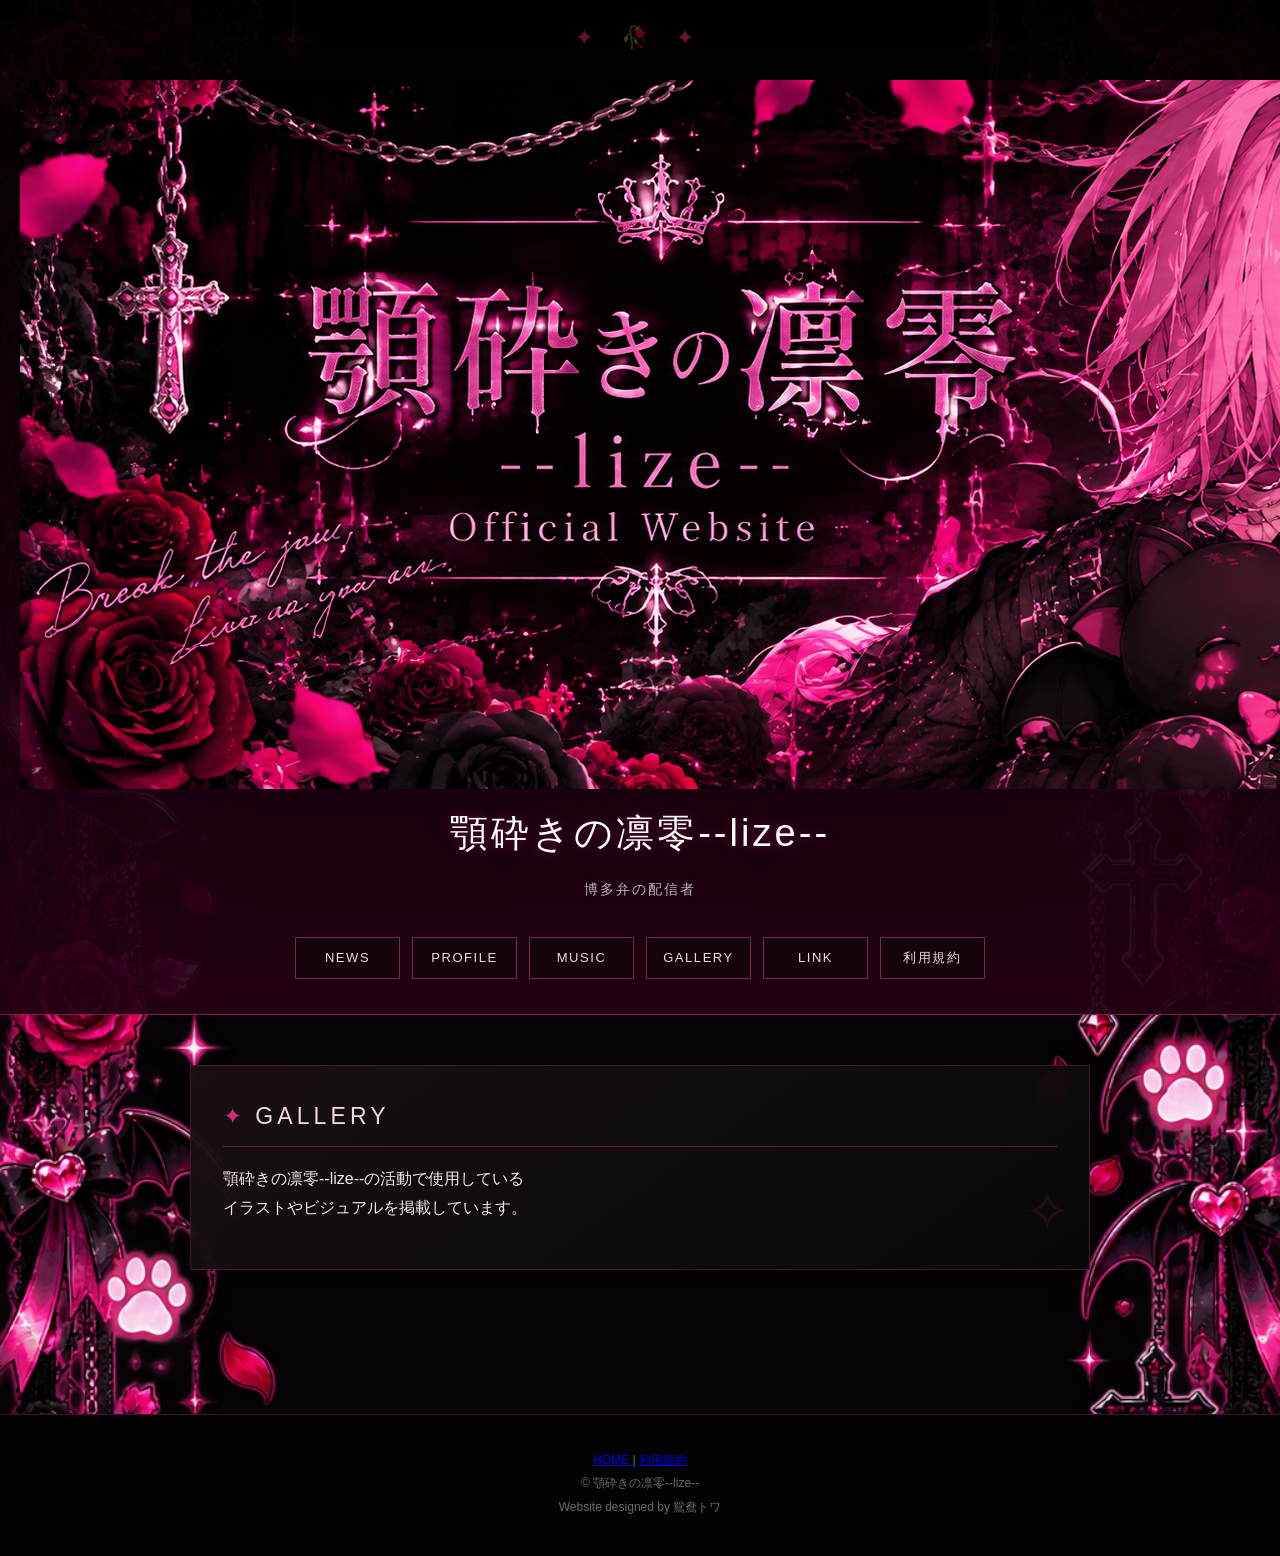
==== gallery.html @ 51947e4f "Create gallery.html" ====
<!DOCTYPE html>
<html lang="ja">

<head>
  <meta charset="UTF-8">

  <meta
    name="viewport"
    content="width=device-width, initial-scale=1.0"
  >

  <title>GALLERY | 顎砕きの凛零--lize-- Official Website</title>

  <link
    rel="stylesheet"
    href="./style.css"
  >
</head>


<body>

  <header>

    <img
      src="./images/header-banner.png"
      alt="顎砕きの凛零--lize--"
      class="header-banner"
    >

    <h1>
      顎砕きの凛零--lize--
    </h1>

    <p class="header-copy">
      博多弁の配信者
    </p>


    <nav>
      <a href="./index.html#news">NEWS</a>
      <a href="./index.html#profile">PROFILE</a>
      <a href="./index.html#music">MUSIC</a>
      <a href="./gallery.html">GALLERY</a>
      <a href="./index.html#link">LINK</a>
      <a href="./terms.html">利用規約</a>
    </nav>

  </header>


  <main>

    <section class="gallery-page">

      <h2>GALLERY</h2>

      <p class="gallery-text">
        顎砕きの凛零--lize--の活動で使用している<br>
        イラストやビジュアルを掲載しています。
      </p>


      <!-- =========================
           GALLERY一覧
      ========================= -->

      <div
        class="gallery-page-grid"
        id="gallery-list"
      ></div>


      <!-- =========================
           ページ送り
      ========================= -->

      <div
        class="pagination"
        id="pagination"
      ></div>

    </section>

  </main>


  <footer>

    <div class="footer-nav">

      <a href="./index.html">
        HOME
      </a>

      <span>|</span>

      <a href="./terms.html">
        利用規約
      </a>

    </div>

    <p>
      © 顎砕きの凛零--lize--
    </p>

    <p>
      Website designed by 鴛鴦トワ
    </p>

  </footer>


  <script src="./gallery-data.js"></script>

  <script>

    const ITEMS_PER_PAGE = 6;

    const galleryList =
      document.getElementById("gallery-list");

    const pagination =
      document.getElementById("pagination");


    const params =
      new URLSearchParams(window.location.search);

    let currentPage =
      Number(params.get("page")) || 1;


    const totalPages =
      Math.max(
        1,
        Math.ceil(
          galleryItems.length / ITEMS_PER_PAGE
        )
      );


    if (currentPage < 1) {
      currentPage = 1;
    }

    if (currentPage > totalPages) {
      currentPage = totalPages;
    }


    /* =========================
       GALLERY表示
    ========================= */

    function renderGallery() {

      galleryList.innerHTML = "";


      const start =
        (currentPage - 1) * ITEMS_PER_PAGE;

      const end =
        start + ITEMS_PER_PAGE;

      const pageItems =
        galleryItems.slice(start, end);


      pageItems.forEach(
        (fileName, index) => {

          const imagePath =
            `./images/${fileName}`;


          const link =
            document.createElement("a");

          link.href =
            imagePath;

          link.target =
            "_blank";

          link.rel =
            "noopener noreferrer";


          const image =
            document.createElement("img");

          image.src =
            imagePath;

          image.alt =
            `顎砕きの凛零--lize-- Gallery ${
              galleryItems.length -
              (start + index)
            }`;

          image.loading =
            "lazy";


          link.appendChild(image);

          galleryList.appendChild(link);

        }
      );

    }


    /* =========================
       ページ送り
    ========================= */

    function createPageLink(
      text,
      page,
      className = ""
    ) {

      const link =
        document.createElement("a");

      link.textContent =
        text;

      link.href =
        `./gallery.html?page=${page}`;

      if (className) {
        link.className =
          className;
      }

      return link;

    }


    function renderPagination() {

      pagination.innerHTML = "";


      if (totalPages <= 1) {
        return;
      }


      if (currentPage > 1) {

        pagination.appendChild(
          createPageLink(
            "← 前へ",
            currentPage - 1,
            "pagination-prev"
          )
        );

      }


      for (
        let page = 1;
        page <= totalPages;
        page++
      ) {

        if (page === currentPage) {

          const current =
            document.createElement("span");

          current.textContent =
            page;

          current.className =
            "pagination-current";

          pagination.appendChild(current);

        } else {

          pagination.appendChild(
            createPageLink(
              page,
              page
            )
          );

        }

      }


      if (currentPage < totalPages) {

        pagination.appendChild(
          createPageLink(
            "次へ →",
            currentPage + 1,
            "pagination-next"
          )
        );

      }

    }


    renderGallery();
    renderPagination();

  </script>


</body>

</html>
---- style.css ----
* {
  box-sizing: border-box;
}

html {
  scroll-behavior: smooth;
}

body {
  margin: 0;
  padding: 0;

  background-color: #050305;
  background-image: url("./images/gothic-bg.png");
  background-repeat: repeat-y;
  background-position: center top;
  background-size: 100% auto;

  color: #f5eaf2;

  font-family:
    "Yu Gothic",
    "Hiragino Kaku Gothic ProN",
    Meiryo,
    sans-serif;

  line-height: 1.8;
}


/* =========================
   HEADER
========================= */

header {
  position: relative;

  padding: 80px 20px 35px;

  text-align: center;

  background:
    linear-gradient(
      180deg,
      rgba(0, 0, 0, 0.95),
      rgba(35, 0, 18, 0.92)
    );

  border-bottom: 1px solid #8b174e;

  overflow: hidden;
}

header::before {
  content: "✦  🥀  ✦";

  position: absolute;

  top: 18px;
  left: 50%;

  transform: translateX(-50%);

  color: rgba(229, 43, 126, 0.45);

  font-size: 22px;

  letter-spacing: 0.5em;
}

.header-sub {
  margin: 0 0 8px;

  color: #c66894;

  font-size: 12px;

  letter-spacing: 0.35em;
}

h1 {
  margin: 0;

  color: #ffffff;

  font-size: 38px;

  font-weight: normal;

  letter-spacing: 0.08em;

  text-shadow:
    0 0 12px rgba(230, 35, 125, 0.35);
}

.header-copy {
  margin-top: 10px;

  color: #bdb4b9;

  font-size: 14px;

  letter-spacing: 0.15em;
}


/* =========================
   MAIN VISUAL
========================= */

.main-visual {
  display: block;

  width: 100%;
  max-width: 1100px;
  height: auto;

  margin: 0 auto 28px;

  object-fit: contain;

  border-bottom: 1px solid #8b174e;

  box-shadow:
    0 10px 30px rgba(0, 0, 0, 0.45),
    0 0 20px rgba(213, 43, 118, 0.12);
}


/* =========================
   NAV
========================= */

nav {
  display: flex;

  justify-content: center;

  flex-wrap: wrap;

  gap: 12px;

  margin-top: 35px;
}

nav a {
  display: inline-block;

  min-width: 105px;

  padding: 8px 16px;

  color: #e9dbe2;

  border: 1px solid #7d264e;

  background: rgba(20, 5, 12, 0.8);

  text-decoration: none;

  letter-spacing: 0.12em;

  font-size: 13px;

  transition: 0.2s;
}

nav a:hover {
  color: #ffffff;

  background: #a71658;

  box-shadow:
    0 0 14px rgba(220, 35, 120, 0.35);

  transform: translateY(-2px);
}


/* =========================
   MAIN
========================= */

main {
  width: 90%;

  max-width: 900px;

  margin: 50px auto;

  padding-bottom: 60px;
}


/* =========================
   SECTION
========================= */

section {
  position: relative;

  margin-bottom: 34px;

  padding: 30px 32px;

  background:
    linear-gradient(
      145deg,
      rgba(24, 15, 21, 0.96),
      rgba(9, 9, 9, 0.96)
    );

  border:
    1px solid rgba(150, 31, 83, 0.45);

  box-shadow:
    0 8px 28px rgba(0, 0, 0, 0.38);

  overflow: hidden;
}

section::after {
  content: "✧";

  position: absolute;

  right: 18px;
  bottom: 6px;

  color: rgba(221, 39, 118, 0.12);

  font-size: 56px;

  pointer-events: none;
}

section h2 {
  position: relative;

  margin-top: 0;
  margin-bottom: 18px;

  padding-bottom: 9px;

  color: #f2d6e3;

  font-size: 23px;

  font-weight: normal;

  letter-spacing: 0.18em;

  border-bottom:
    1px solid rgba(188, 40, 104, 0.5);
}

section h2::before {
  content: "✦";

  margin-right: 9px;

  color: #d52b76;
}


/* =========================
   NEWS
========================= */

.news-item {
  display: grid;

  grid-template-columns: 120px 1fr;

  gap: 18px;

  padding: 10px 0;

  border-bottom:
    1px solid rgba(255, 255, 255, 0.07);
}

.news-item:last-child {
  border-bottom: none;
}

.news-date {
  margin: 0;

  color: #ce5d90;

  font-size: 13px;

  letter-spacing: 0.06em;
}

.news-item p {
  margin: 0;
}


/* =========================
   PROFILE
========================= */

.profile-main h3 {
  margin: 0 0 4px;

  color: #ffffff;

  font-size: 25px;

  font-weight: normal;
}

.profile-role {
  margin-top: 0;

  color: #cf5f92;

  letter-spacing: 0.12em;
}

.profile-info {
  margin-top: 24px;

  padding: 18px 20px;

  background:
    rgba(255, 255, 255, 0.03);

  border-left:
    3px solid #b51f63;
}

.profile-info p {
  margin: 6px 0;
}

.profile-info span {
  display: inline-block;

  width: 100px;

  color: #cf6a98;

  font-size: 13px;

  letter-spacing: 0.08em;
}


/* =========================
   MEMORY
========================= */

.memory-box {
  margin-top: 28px;

  padding-top: 20px;

  border-top:
    1px solid rgba(196, 38, 105, 0.35);
}

.memory-box h3 {
  margin-top: 0;

  color: #d46899;

  letter-spacing: 0.18em;

  font-weight: normal;
}

.memory-item {
  position: relative;

  margin-left: 9px;

  padding: 4px 0 16px 20px;

  border-left:
    1px solid #7f244d;
}

.memory-item::before {
  content: "";

  position: absolute;

  left: -5px;
  top: 11px;

  width: 9px;
  height: 9px;

  background: #d42874;

  border-radius: 50%;

  box-shadow:
    0 0 8px rgba(212, 40, 116, 0.55);
}

.memory-item span {
  color: #d66f9e;

  font-size: 13px;
}

.memory-item p {
  margin: 2px 0 0;
}


/* =========================
   MUSIC
========================= */

.song-card {
  display: grid;

  grid-template-columns: 170px minmax(0, 1fr);

  gap: 24px;

  align-items: center;

  padding: 22px;

  background:
    linear-gradient(
      135deg,
      rgba(91, 13, 49, 0.55),
      rgba(18, 11, 15, 0.9)
    );

  border:
    1px solid rgba(189, 43, 105, 0.45);

  box-shadow:
    inset 0 0 18px rgba(220, 30, 110, 0.05);
}

.song-cover {
  display: block;

  width: 170px;
  height: 170px;

  object-fit: cover;

  border:
    1px solid #9f245b;

  box-shadow:
    0 0 18px rgba(214, 40, 116, 0.28);
}

.song-info {
  width: 100%;
  min-width: 0;
}

.song-label {
  margin: 0 0 3px;

  color: #cf5f92;

  font-size: 11px;

  letter-spacing: 0.2em;
}

.song-card h3 {
  margin: 0 0 5px;

  color: #ffffff;

  font-size: 22px;

  font-weight: normal;
}

.song-credit {
  margin: 0 0 16px;

  color: #aaa0a5;

  font-size: 13px;
}

.song-card audio {
  display: block;

  width: 100%;
  max-width: 100%;
}


/* =========================
   LINK
========================= */

.link-list {
  display: flex;

  flex-wrap: wrap;

  gap: 12px;

  margin-top: 20px;
}

.link-list a {
  display: inline-block;

  min-width: 120px;

  padding: 10px 18px;

  text-align: center;

  color: #f2dce6;

  background:
    rgba(112, 20, 62, 0.5);

  border:
    1px solid #a12a60;

  text-decoration: none;

  letter-spacing: 0.1em;

  transition: 0.2s;
}

.link-list a:hover {
  color: #ffffff;

  background: #b51f63;

  box-shadow:
    0 0 14px rgba(223, 36, 119, 0.3);
}


/* =========================
   FOOTER
========================= */

footer {
  padding: 35px 20px;

  text-align: center;

  color: #70676c;

  background: #030303;

  border-top:
    1px solid #431126;

  font-size: 12px;
}

footer p {
  margin: 2px;
}

.footer-sub {
  letter-spacing: 0.15em;
}


/* =========================
   MOBILE
========================= */

@media screen and (max-width: 600px) {

  header {
    padding: 65px 18px 28px;
  }

  h1 {
    font-size: 27px;
  }

  .main-visual {
    width: 72%;
    max-width: 72%;
    height: auto;

    display: block;

    margin: 0 auto 18px;

    object-fit: contain;
  }

  nav {
    margin-top: 22px;
  }

  main {
    width: 92%;

    margin-top: 30px;
  }

  section {
    padding: 24px 20px;
  }

  section h2 {
    font-size: 20px;
  }

  .news-item {
    grid-template-columns: 1fr;

    gap: 1px;
  }

  .profile-info span {
    display: block;

    width: auto;

    margin-bottom: 2px;
  }


  /* MUSIC - SMARTPHONE */

  .song-card {
    display: block;

    width: 100%;

    padding: 20px;

    text-align: center;
  }

  .song-cover {
    display: block;

    width: min(200px, 100%);
    height: auto;
    aspect-ratio: 1 / 1;

    margin: 0 auto 18px;

    object-fit: cover;
  }

  .song-info {
    display: block;

    width: 100%;
    min-width: 0;

    text-align: center;
  }

  .song-card audio {
    display: block;

    width: 100%;
    max-width: 100%;

    margin: 16px auto 0;
  }


  /* LINK */

  .link-list {
    display: grid;

    grid-template-columns: 1fr 1fr;
  }

}

/* =========================
   NEWS + SCHEDULE
========================= */

.news-schedule-grid {
  display: grid;
  grid-template-columns: 1fr 1fr;

  gap: 28px;
}

.news-column,
.schedule-column {
  min-width: 0;
}

.schedule-column {
  padding-left: 28px;

  border-left:
    1px solid rgba(213, 43, 118, 0.35);
}

.schedule-column h3 {
  margin: 0 0 12px;

  color: #d95a91;

  font-size: 16px;

  font-weight: normal;

  letter-spacing: 0.15em;
}

.schedule-column p {
  padding: 12px 0;

  border-bottom:
    1px solid rgba(255, 255, 255, 0.07);
}

.schedule-column p:last-child {
  border-bottom: none;
}


/* スマホ */
@media screen and (max-width: 600px) {

  .news-schedule-grid {
    grid-template-columns: 1fr;

    gap: 22px;
  }

  .schedule-column {
    padding-left: 0;
    padding-top: 20px;

    border-left: none;

    border-top:
      1px solid rgba(213, 43, 118, 0.35);
  }

}

@media screen and (max-width: 600px) {

  .schedule-column {
    margin-top: 8px;
    padding: 18px;

    background:
      linear-gradient(
        135deg,
        rgba(91, 13, 49, 0.75),
        rgba(18, 11, 15, 0.92)
      );

    border:
      1px solid rgba(213, 43, 118, 0.55);

    border-radius: 12px;
  }

  .schedule-column h3 {
    margin: -18px -18px 16px;
    padding: 12px 16px;

    background:
      rgba(181, 31, 99, 0.42);

    border-bottom:
      1px solid rgba(229, 90, 145, 0.45);

    color: #ffffff;

    font-size: 17px;

    letter-spacing: 0.18em;

    text-align: center;
  }

  .schedule-column h3::before {
    content: "◆ ";
    color: #ff4fa0;
  }

}

footer {
  text-align: center;
}

.site-credit {
  margin-top: 6px;
  font-size: 11px;
  letter-spacing: 0.08em;
  opacity: 0.55;
}

/* =========================
   利用規約ページ
========================= */

.sub-page {
  max-width: 900px;
  margin: 60px auto;
  padding: 0 20px;
}

.sub-page h2 {
  text-align: center;
  margin-bottom: 30px;
}

.sub-page-box {
  padding: 32px;

  background:
    rgba(20, 12, 17, 0.90);

  border:
    1px solid rgba(213, 43, 118, 0.45);

  border-radius: 14px;

  box-shadow:
    0 10px 30px rgba(0, 0, 0, 0.35);

  line-height: 1.9;
}

.sub-page-box h3 {
  margin-top: 34px;
  margin-bottom: 12px;

  padding-bottom: 8px;

  color: #e55a91;

  border-bottom:
    1px solid rgba(213, 43, 118, 0.35);

  letter-spacing: 0.08em;
}

.sub-page-box p {
  margin: 0 0 20px;
}

@media screen and (max-width: 600px) {

  .sub-page {
    margin: 35px auto;

    padding: 0 14px;
  }

  .sub-page-box {
    padding: 22px 18px;

    font-size: 14px;
  }

}

/* =========================
   SITE CONTACT
========================= */

.site-contact-note {
  margin-top: 15px;
  text-align: center;
  font-size: 13px;
  line-height: 1.8;
}

.site-contact-note a {
  color: #e55a91;
  font-weight: bold;
}

/* =========================
   NEWS / SCHEDULE / MEMORY SCROLL
========================= */

#news-list,
#schedule-list,
#memory-list {
  overflow-y: auto;
  overflow-x: hidden;
  padding-right: 10px;
  scrollbar-gutter: stable;
  scroll-behavior: smooth;
}

#news-list::-webkit-scrollbar,
#schedule-list::-webkit-scrollbar,
#memory-list::-webkit-scrollbar {
  width: 6px;
}

#news-list::-webkit-scrollbar-thumb,
#schedule-list::-webkit-scrollbar-thumb,
#memory-list::-webkit-scrollbar-thumb {
  background: rgba(229, 90, 145, 0.55);
  border-radius: 10px;
}

#news-list::-webkit-scrollbar-track,
#schedule-list::-webkit-scrollbar-track,
#memory-list::-webkit-scrollbar-track {
  background: rgba(255, 255, 255, 0.04);
}

#news-list,
#schedule-list,
#memory-list {
  scrollbar-width: thin;
  scrollbar-color:
    rgba(229, 90, 145, 0.55)
    rgba(255, 255, 255, 0.04);
}
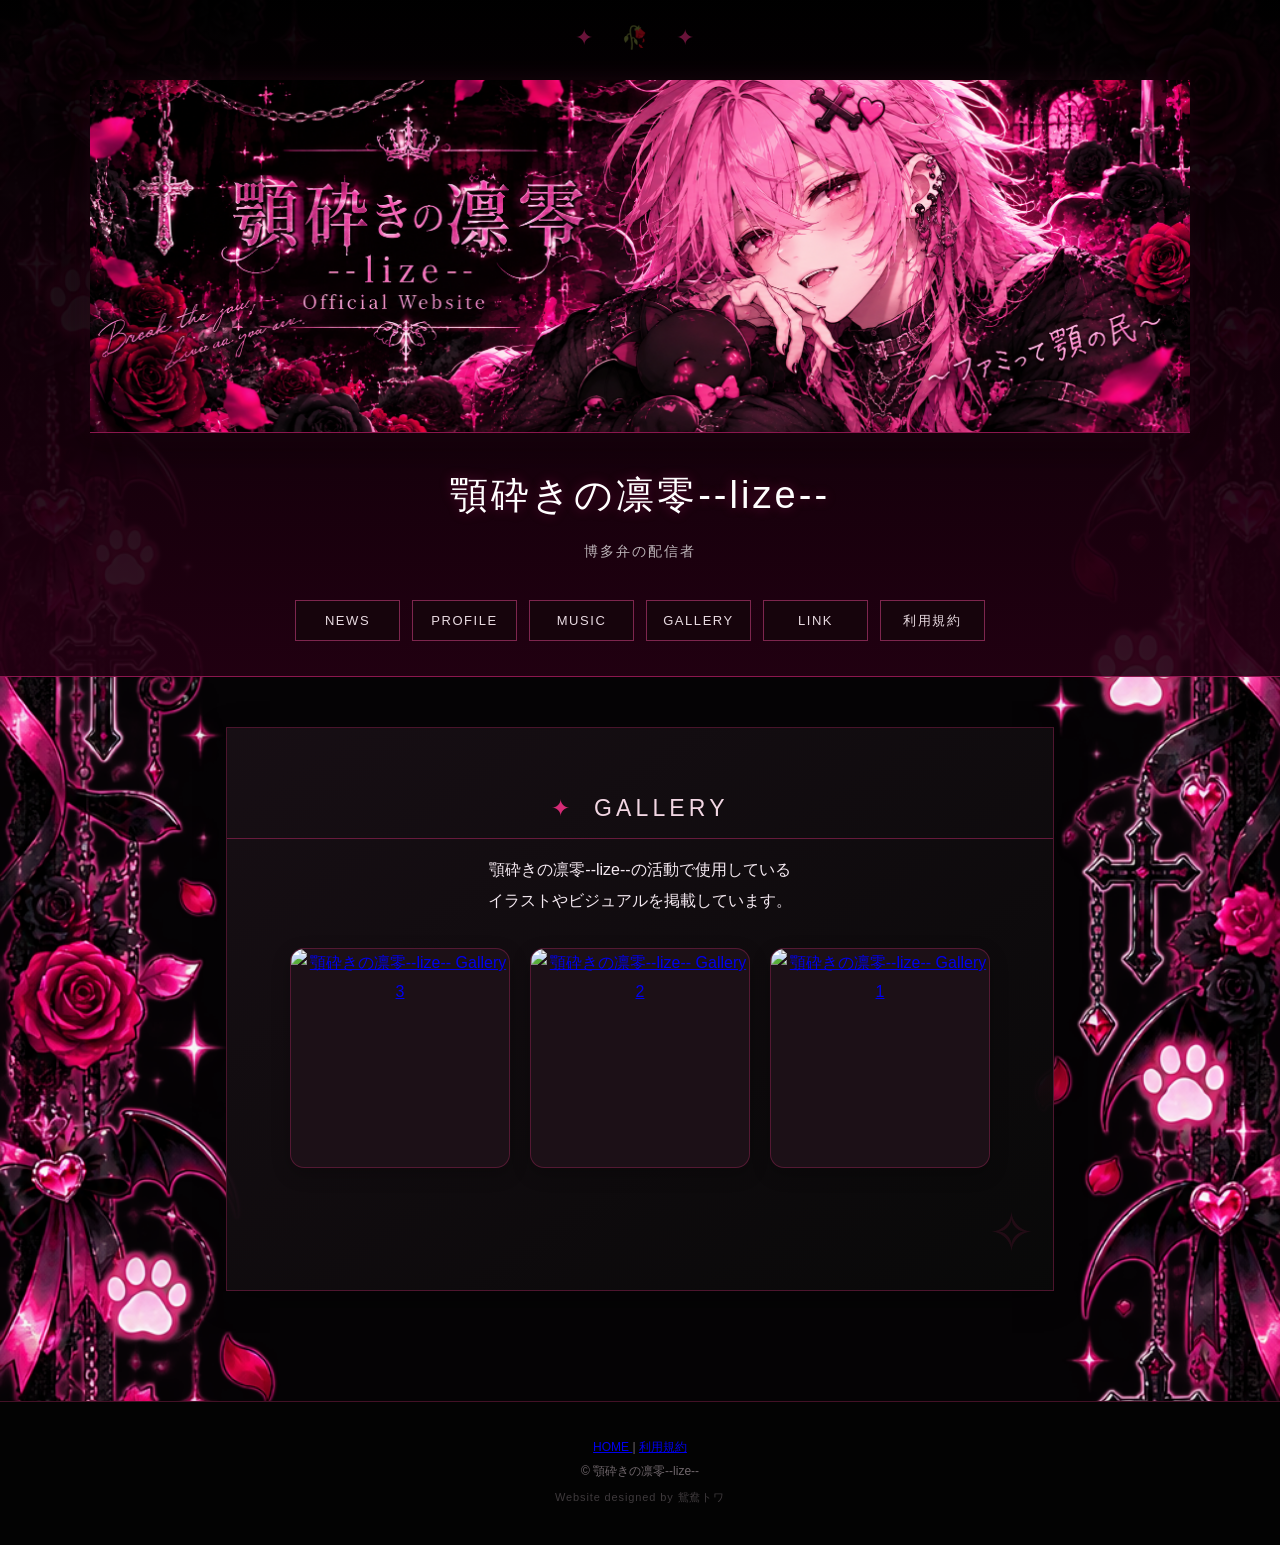
==== commit b5c14b9a: "Update gallery.html" ====
--- a/gallery.html
+++ b/gallery.html
@@ -2,6 +2,7 @@
 <html lang="ja">
 
 <head>
+
   <meta charset="UTF-8">
 
   <meta
@@ -9,23 +10,31 @@
     content="width=device-width, initial-scale=1.0"
   >
 
-  <title>GALLERY | 顎砕きの凛零--lize-- Official Website</title>
+  <title>
+    GALLERY | 顎砕きの凛零--lize-- Official Website
+  </title>
 
   <link
     rel="stylesheet"
     href="./style.css"
   >
+
 </head>
 
 
 <body>
+
+
+  <!-- =========================
+       HEADER
+  ========================= -->
 
   <header>
 
     <img
       src="./images/header-banner.png"
       alt="顎砕きの凛零--lize--"
-      class="header-banner"
+      class="main-visual"
     >
 
     <h1>
@@ -38,22 +47,52 @@
 
 
     <nav>
-      <a href="./index.html#news">NEWS</a>
-      <a href="./index.html#profile">PROFILE</a>
-      <a href="./index.html#music">MUSIC</a>
-      <a href="./gallery.html">GALLERY</a>
-      <a href="./index.html#link">LINK</a>
-      <a href="./terms.html">利用規約</a>
+
+      <a href="./index.html#news">
+        NEWS
+      </a>
+
+      <a href="./index.html#profile">
+        PROFILE
+      </a>
+
+      <a href="./index.html#music">
+        MUSIC
+      </a>
+
+      <a href="./gallery.html">
+        GALLERY
+      </a>
+
+      <a href="./index.html#link">
+        LINK
+      </a>
+
+      <a href="./terms.html">
+        利用規約
+      </a>
+
     </nav>
 
   </header>
 
 
+  <!-- =========================
+       MAIN
+  ========================= -->
+
   <main>
 
+
+    <!-- =========================
+         GALLERY
+    ========================= -->
+
     <section class="gallery-page">
 
-      <h2>GALLERY</h2>
+      <h2>
+        GALLERY
+      </h2>
 
       <p class="gallery-text">
         顎砕きの凛零--lize--の活動で使用している<br>
@@ -61,33 +100,32 @@
       </p>
 
 
-      <!-- =========================
-           GALLERY一覧
-      ========================= -->
-
       <div
         class="gallery-page-grid"
         id="gallery-list"
-      ></div>
-
-
-      <!-- =========================
-           ページ送り
-      ========================= -->
+      >
+      </div>
+
 
       <div
         class="pagination"
         id="pagination"
-      ></div>
+      >
+      </div>
 
     </section>
 
+
   </main>
 
 
+  <!-- =========================
+       FOOTER
+  ========================= -->
+
   <footer>
 
-    <div class="footer-nav">
+    <div class="footer-menu">
 
       <a href="./index.html">
         HOME
@@ -100,43 +138,65 @@
       </a>
 
     </div>
+
 
     <p>
       © 顎砕きの凛零--lize--
     </p>
 
-    <p>
+    <p class="site-credit">
       Website designed by 鴛鴦トワ
     </p>
 
   </footer>
 
 
+  <!-- =========================
+       GALLERY DATA
+  ========================= -->
+
   <script src="./gallery-data.js"></script>
 
+
+  <!-- =========================
+       GALLERY
+  ========================= -->
+
   <script>
 
     const ITEMS_PER_PAGE = 6;
 
+
     const galleryList =
-      document.getElementById("gallery-list");
+      document.getElementById(
+        "gallery-list"
+      );
+
 
     const pagination =
-      document.getElementById("pagination");
+      document.getElementById(
+        "pagination"
+      );
 
 
     const params =
-      new URLSearchParams(window.location.search);
+      new URLSearchParams(
+        window.location.search
+      );
+
 
     let currentPage =
-      Number(params.get("page")) || 1;
+      Number(
+        params.get("page")
+      ) || 1;
 
 
     const totalPages =
       Math.max(
         1,
         Math.ceil(
-          galleryItems.length / ITEMS_PER_PAGE
+          galleryItems.length /
+          ITEMS_PER_PAGE
         )
       );
 
@@ -145,13 +205,14 @@
       currentPage = 1;
     }
 
+
     if (currentPage > totalPages) {
       currentPage = totalPages;
     }
 
 
     /* =========================
-       GALLERY表示
+       画像一覧
     ========================= */
 
     function renderGallery() {
@@ -160,24 +221,35 @@
 
 
       const start =
-        (currentPage - 1) * ITEMS_PER_PAGE;
+        (currentPage - 1) *
+        ITEMS_PER_PAGE;
+
 
       const end =
-        start + ITEMS_PER_PAGE;
+        start +
+        ITEMS_PER_PAGE;
+
 
       const pageItems =
-        galleryItems.slice(start, end);
+        galleryItems.slice(
+          start,
+          end
+        );
 
 
       pageItems.forEach(
         (fileName, index) => {
 
+
           const imagePath =
             `./images/${fileName}`;
 
 
           const link =
-            document.createElement("a");
+            document.createElement(
+              "a"
+            );
+
 
           link.href =
             imagePath;
@@ -190,10 +262,14 @@
 
 
           const image =
-            document.createElement("img");
+            document.createElement(
+              "img"
+            );
+
 
           image.src =
             imagePath;
+
 
           image.alt =
             `顎砕きの凛零--lize-- Gallery ${
@@ -201,13 +277,19 @@
               (start + index)
             }`;
 
+
           image.loading =
             "lazy";
 
 
-          link.appendChild(image);
-
-          galleryList.appendChild(link);
+          link.appendChild(
+            image
+          );
+
+
+          galleryList.appendChild(
+            link
+          );
 
         }
       );
@@ -226,19 +308,27 @@
     ) {
 
       const link =
-        document.createElement("a");
+        document.createElement(
+          "a"
+        );
+
 
       link.textContent =
         text;
 
+
       link.href =
         `./gallery.html?page=${page}`;
 
+
       if (className) {
+
         link.className =
           className;
+
       }
 
+
       return link;
 
     }
@@ -246,7 +336,8 @@
 
     function renderPagination() {
 
-      pagination.innerHTML = "";
+      pagination.innerHTML =
+        "";
 
 
       if (totalPages <= 1) {
@@ -257,11 +348,13 @@
       if (currentPage > 1) {
 
         pagination.appendChild(
+
           createPageLink(
             "← 前へ",
             currentPage - 1,
             "pagination-prev"
           )
+
         );
 
       }
@@ -273,26 +366,37 @@
         page++
       ) {
 
-        if (page === currentPage) {
+        if (
+          page === currentPage
+        ) {
 
           const current =
-            document.createElement("span");
+            document.createElement(
+              "span"
+            );
+
 
           current.textContent =
             page;
 
+
           current.className =
             "pagination-current";
 
-          pagination.appendChild(current);
+
+          pagination.appendChild(
+            current
+          );
 
         } else {
 
           pagination.appendChild(
+
             createPageLink(
               page,
               page
             )
+
           );
 
         }
@@ -300,14 +404,19 @@
       }
 
 
-      if (currentPage < totalPages) {
+      if (
+        currentPage <
+        totalPages
+      ) {
 
         pagination.appendChild(
+
           createPageLink(
             "次へ →",
             currentPage + 1,
             "pagination-next"
           )
+
         );
 
       }
@@ -316,6 +425,7 @@
 
 
     renderGallery();
+
     renderPagination();
 
   </script>
--- a/style.css
+++ b/style.css
@@ -934,3 +934,294 @@
     rgba(229, 90, 145, 0.55)
     rgba(255, 255, 255, 0.04);
 }
+
+/* =========================
+   GALLERY - HOME
+========================= */
+
+.gallery-text {
+  margin-bottom: 22px;
+}
+
+.gallery-grid {
+  display: flex;
+  gap: 16px;
+
+  overflow-x: auto;
+  overflow-y: hidden;
+
+  padding: 4px 2px 14px;
+
+  scroll-snap-type: x mandatory;
+  overscroll-behavior-x: contain;
+  -webkit-overflow-scrolling: touch;
+}
+
+.gallery-grid a {
+  display: block;
+
+  flex: 0 0 220px;
+
+  overflow: hidden;
+
+  background: #1c1017;
+
+  border:
+    1px solid rgba(189, 43, 105, 0.35);
+
+  border-radius: 14px;
+
+  box-shadow:
+    0 6px 18px rgba(0, 0, 0, 0.25);
+
+  scroll-snap-align: start;
+}
+
+.gallery-grid img {
+  display: block;
+
+  width: 100%;
+
+  aspect-ratio: 1 / 1;
+
+  object-fit: cover;
+
+  transition:
+    transform 0.3s ease;
+}
+
+.gallery-grid a:hover img {
+  transform: scale(1.04);
+}
+
+.gallery-grid::-webkit-scrollbar {
+  height: 6px;
+}
+
+.gallery-grid::-webkit-scrollbar-thumb {
+  background:
+    rgba(229, 90, 145, 0.45);
+
+  border-radius: 10px;
+}
+
+.gallery-grid::-webkit-scrollbar-track {
+  background: transparent;
+}
+
+.gallery-more {
+  margin: 20px 0 0;
+
+  text-align: right;
+}
+
+.gallery-more a {
+  color: #d95a91;
+
+  text-decoration: none;
+
+  font-size: 13px;
+
+  letter-spacing: 0.08em;
+
+  transition: 0.2s;
+}
+
+.gallery-more a:hover {
+  color: #ffffff;
+}
+
+
+/* =========================
+   GALLERY PAGE
+========================= */
+
+.gallery-page {
+  width: min(92%, 900px);
+
+  margin: 0 auto;
+
+  padding: 60px 0 80px;
+
+  text-align: center;
+}
+
+.gallery-page h2 {
+  margin-bottom: 12px;
+}
+
+.gallery-page .gallery-text {
+  margin-bottom: 32px;
+
+  line-height: 1.9;
+}
+
+
+/* GALLERY一覧 */
+
+.gallery-page-grid {
+  display: grid;
+
+  grid-template-columns:
+    repeat(3, minmax(0, 220px));
+
+  justify-content: center;
+
+  gap: 20px;
+
+  margin-top: 30px;
+}
+
+.gallery-page-grid a {
+  display: block;
+
+  width: 100%;
+  max-width: 220px;
+
+  overflow: hidden;
+
+  background: #1c1017;
+
+  border:
+    1px solid rgba(189, 43, 105, 0.35);
+
+  border-radius: 14px;
+
+  box-shadow:
+    0 6px 18px rgba(0, 0, 0, 0.25);
+}
+
+.gallery-page-grid img {
+  display: block;
+
+  width: 100%;
+
+  aspect-ratio: 1 / 1;
+
+  object-fit: cover;
+
+  transition:
+    transform 0.3s ease;
+}
+
+.gallery-page-grid a:hover img {
+  transform: scale(1.04);
+}
+
+
+/* =========================
+   PAGINATION
+========================= */
+
+.pagination {
+  display: flex;
+
+  justify-content: center;
+  align-items: center;
+
+  flex-wrap: wrap;
+
+  gap: 10px;
+
+  margin-top: 42px;
+}
+
+.pagination a,
+.pagination span {
+  display: inline-flex;
+
+  align-items: center;
+  justify-content: center;
+
+  min-width: 40px;
+  min-height: 40px;
+
+  padding: 8px 12px;
+
+  border-radius: 10px;
+
+  text-decoration: none;
+}
+
+.pagination a {
+  color: inherit;
+
+  border:
+    1px solid rgba(255, 255, 255, 0.18);
+}
+
+.pagination a:hover {
+  opacity: 0.7;
+}
+
+.pagination-current {
+  color: #ffffff;
+
+  background: #a5225d;
+}
+
+.pagination-prev,
+.pagination-next {
+  padding-left: 16px !important;
+  padding-right: 16px !important;
+}
+
+
+/* =========================
+   GALLERY - MOBILE
+========================= */
+
+@media screen and (max-width: 600px) {
+
+  .gallery-grid {
+    gap: 12px;
+  }
+
+  .gallery-grid a {
+    flex-basis: 160px;
+  }
+
+  .gallery-more {
+    text-align: center;
+  }
+
+  .gallery-page {
+    width: 100%;
+
+    padding: 24px 0 40px;
+  }
+
+  .gallery-page .gallery-text {
+    font-size: 14px;
+  }
+
+  .gallery-page-grid {
+    grid-template-columns:
+      repeat(2, minmax(0, 150px));
+
+    gap: 12px;
+
+    margin-top: 24px;
+  }
+
+  .gallery-page-grid a {
+    max-width: 150px;
+  }
+
+  .pagination {
+    gap: 7px;
+
+    margin-top: 32px;
+  }
+
+  .pagination a,
+  .pagination span {
+    min-width: 36px;
+    min-height: 36px;
+
+    padding: 6px 10px;
+
+    font-size: 13px;
+  }
+
+}
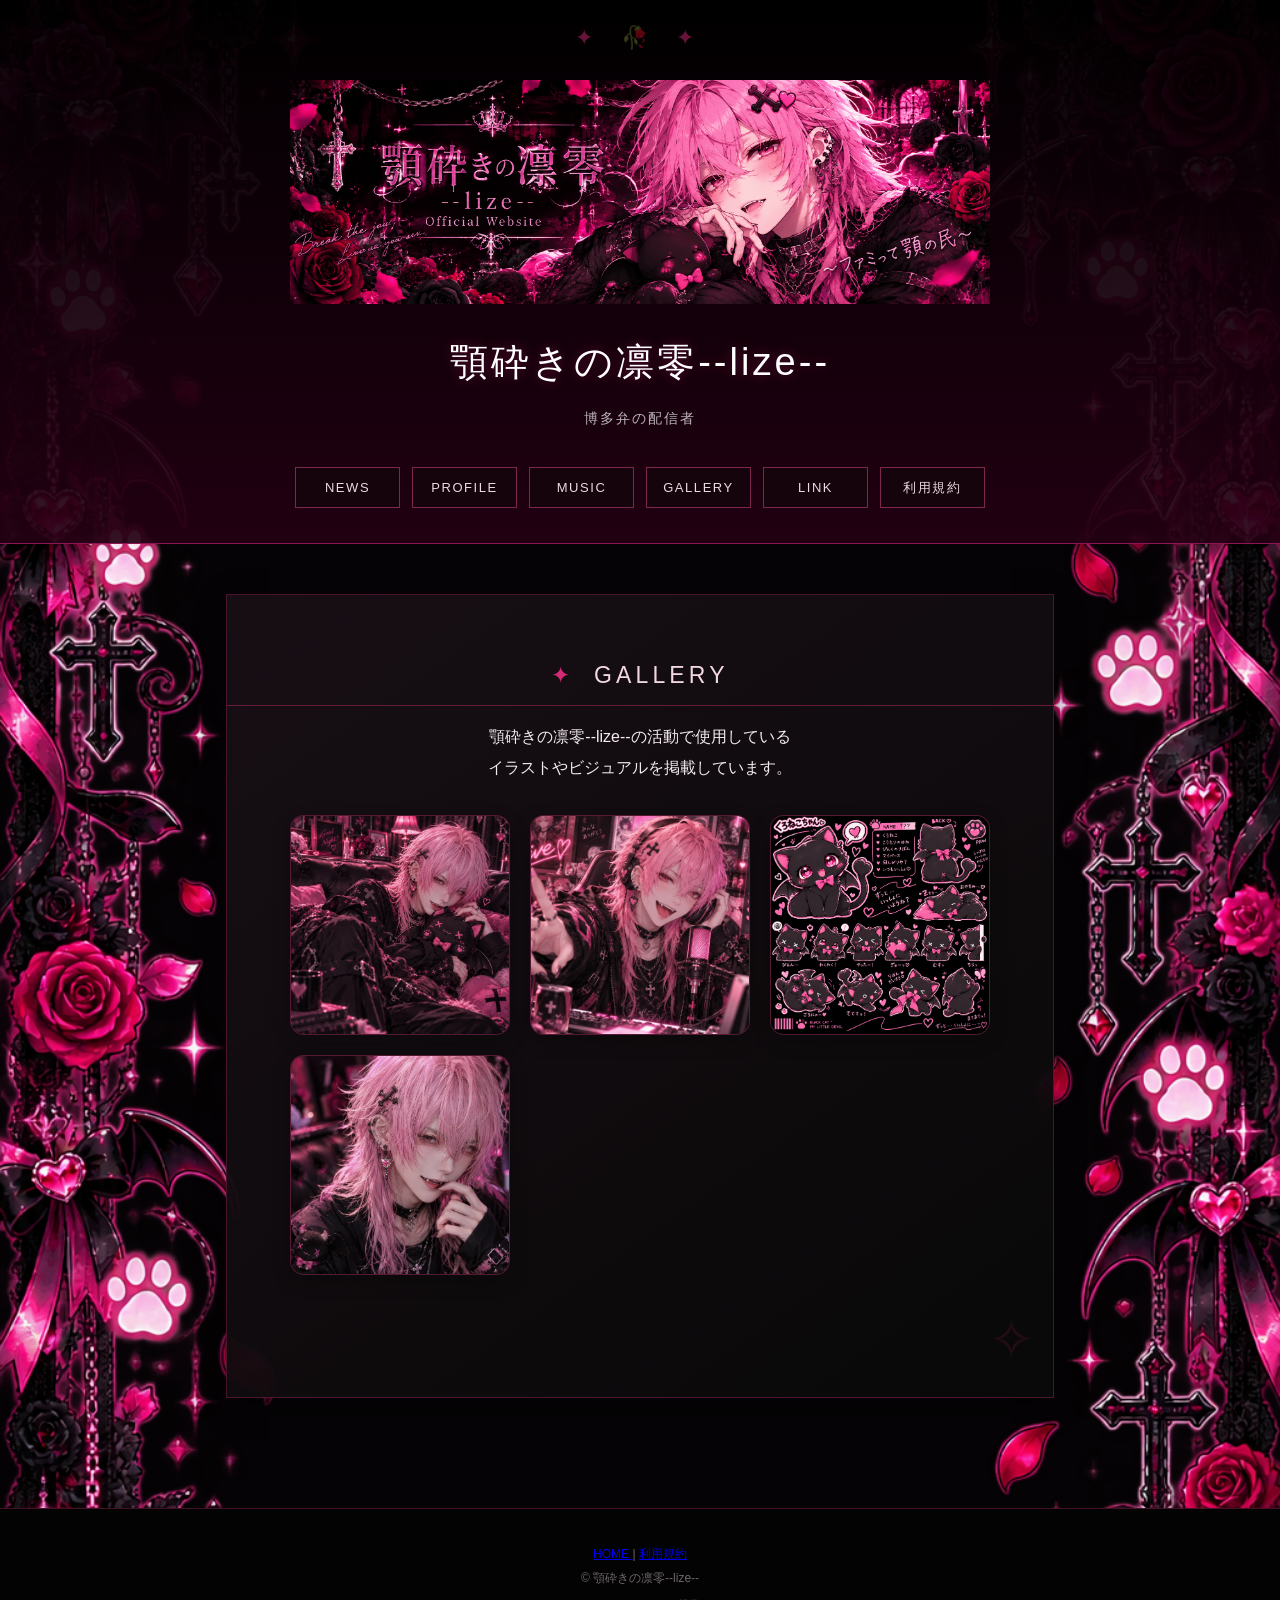
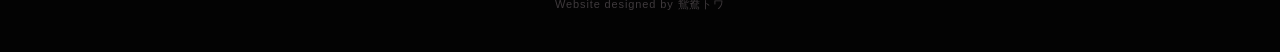
==== commit d74b96f4: "Update gallery.html" ====
--- a/gallery.html
+++ b/gallery.html
@@ -34,7 +34,7 @@
     <img
       src="./images/header-banner.png"
       alt="顎砕きの凛零--lize--"
-      class="main-visual"
+      class="gallery-page-header-image"
     >
 
     <h1>
@@ -48,15 +48,15 @@
 
     <nav>
 
-      <a href="./index.html#news">
+      <a href="./index.html?from=gallery#news">
         NEWS
       </a>
 
-      <a href="./index.html#profile">
+      <a href="./index.html?from=gallery#profile">
         PROFILE
       </a>
 
-      <a href="./index.html#music">
+      <a href="./index.html?from=gallery#music">
         MUSIC
       </a>
 
@@ -64,7 +64,7 @@
         GALLERY
       </a>
 
-      <a href="./index.html#link">
+      <a href="./index.html?from=gallery#link">
         LINK
       </a>
 
@@ -82,11 +82,6 @@
   ========================= -->
 
   <main>
-
-
-    <!-- =========================
-         GALLERY
-    ========================= -->
 
     <section class="gallery-page">
 
@@ -115,7 +110,6 @@
 
     </section>
 
-
   </main>
 
 
@@ -127,7 +121,7 @@
 
     <div class="footer-menu">
 
-      <a href="./index.html">
+      <a href="./index.html?from=gallery">
         HOME
       </a>
 
@@ -151,45 +145,24 @@
   </footer>
 
 
-  <!-- =========================
-       GALLERY DATA
-  ========================= -->
-
   <script src="./gallery-data.js"></script>
 
 
-  <!-- =========================
-       GALLERY
-  ========================= -->
-
   <script>
 
     const ITEMS_PER_PAGE = 6;
 
-
     const galleryList =
-      document.getElementById(
-        "gallery-list"
-      );
-
+      document.getElementById("gallery-list");
 
     const pagination =
-      document.getElementById(
-        "pagination"
-      );
-
+      document.getElementById("pagination");
 
     const params =
-      new URLSearchParams(
-        window.location.search
-      );
-
+      new URLSearchParams(window.location.search);
 
     let currentPage =
-      Number(
-        params.get("page")
-      ) || 1;
-
+      Number(params.get("page")) || 1;
 
     const totalPages =
       Math.max(
@@ -200,35 +173,26 @@
         )
       );
 
-
     if (currentPage < 1) {
       currentPage = 1;
     }
 
-
     if (currentPage > totalPages) {
       currentPage = totalPages;
     }
 
 
-    /* =========================
-       画像一覧
-    ========================= */
-
     function renderGallery() {
 
       galleryList.innerHTML = "";
-
 
       const start =
         (currentPage - 1) *
         ITEMS_PER_PAGE;
 
-
       const end =
         start +
         ITEMS_PER_PAGE;
-
 
       const pageItems =
         galleryItems.slice(
@@ -236,20 +200,14 @@
           end
         );
 
-
       pageItems.forEach(
         (fileName, index) => {
 
-
           const imagePath =
             `./images/${fileName}`;
 
-
           const link =
-            document.createElement(
-              "a"
-            );
-
+            document.createElement("a");
 
           link.href =
             imagePath;
@@ -260,16 +218,11 @@
           link.rel =
             "noopener noreferrer";
 
-
           const image =
-            document.createElement(
-              "img"
-            );
-
+            document.createElement("img");
 
           image.src =
             imagePath;
-
 
           image.alt =
             `顎砕きの凛零--lize-- Gallery ${
@@ -277,16 +230,13 @@
               (start + index)
             }`;
 
-
           image.loading =
             "lazy";
-
 
           link.appendChild(
             image
           );
 
-
           galleryList.appendChild(
             link
           );
@@ -296,10 +246,6 @@
 
     }
 
-
-    /* =========================
-       ページ送り
-    ========================= */
 
     function createPageLink(
       text,
@@ -308,26 +254,18 @@
     ) {
 
       const link =
-        document.createElement(
-          "a"
-        );
-
+        document.createElement("a");
 
       link.textContent =
         text;
 
-
       link.href =
         `./gallery.html?page=${page}`;
 
-
       if (className) {
-
         link.className =
           className;
-
-      }
-
+      }
 
       return link;
 
@@ -339,11 +277,9 @@
       pagination.innerHTML =
         "";
 
-
       if (totalPages <= 1) {
         return;
       }
-
 
       if (currentPage > 1) {
 
@@ -359,7 +295,6 @@
 
       }
 
-
       for (
         let page = 1;
         page <= totalPages;
@@ -371,18 +306,13 @@
         ) {
 
           const current =
-            document.createElement(
-              "span"
-            );
-
+            document.createElement("span");
 
           current.textContent =
             page;
 
-
           current.className =
             "pagination-current";
-
 
           pagination.appendChild(
             current
@@ -402,7 +332,6 @@
         }
 
       }
-
 
       if (
         currentPage <
@@ -425,7 +354,6 @@
 
 
     renderGallery();
-
     renderPagination();
 
   </script>
--- a/style.css
+++ b/style.css
@@ -1,957 +1,366 @@
-* {
-  box-sizing: border-box;
-}
-
-html {
-  scroll-behavior: smooth;
-}
+* { box-sizing: border-box; }
+
+html { scroll-behavior: smooth; }
 
 body {
   margin: 0;
   padding: 0;
-
   background-color: #050305;
   background-image: url("./images/gothic-bg.png");
   background-repeat: repeat-y;
   background-position: center top;
   background-size: 100% auto;
-
   color: #f5eaf2;
-
-  font-family:
-    "Yu Gothic",
-    "Hiragino Kaku Gothic ProN",
-    Meiryo,
-    sans-serif;
-
+  font-family: "Yu Gothic", "Hiragino Kaku Gothic ProN", Meiryo, sans-serif;
   line-height: 1.8;
 }
 
-
-/* =========================
-   HEADER
-========================= */
+/* ========================= HEADER ========================= */
 
 header {
   position: relative;
-
   padding: 80px 20px 35px;
-
   text-align: center;
-
-  background:
-    linear-gradient(
-      180deg,
-      rgba(0, 0, 0, 0.95),
-      rgba(35, 0, 18, 0.92)
-    );
-
+  background: linear-gradient(180deg, rgba(0,0,0,.95), rgba(35,0,18,.92));
   border-bottom: 1px solid #8b174e;
-
   overflow: hidden;
 }
 
 header::before {
   content: "✦  🥀  ✦";
-
   position: absolute;
-
   top: 18px;
   left: 50%;
-
   transform: translateX(-50%);
-
-  color: rgba(229, 43, 126, 0.45);
-
+  color: rgba(229,43,126,.45);
   font-size: 22px;
-
-  letter-spacing: 0.5em;
+  letter-spacing: .5em;
 }
 
 .header-sub {
   margin: 0 0 8px;
-
   color: #c66894;
-
   font-size: 12px;
-
-  letter-spacing: 0.35em;
+  letter-spacing: .35em;
 }
 
 h1 {
   margin: 0;
-
-  color: #ffffff;
-
+  color: #fff;
   font-size: 38px;
-
   font-weight: normal;
-
-  letter-spacing: 0.08em;
-
-  text-shadow:
-    0 0 12px rgba(230, 35, 125, 0.35);
+  letter-spacing: .08em;
+  text-shadow: 0 0 12px rgba(230,35,125,.35);
 }
 
 .header-copy {
   margin-top: 10px;
-
   color: #bdb4b9;
-
   font-size: 14px;
-
-  letter-spacing: 0.15em;
-}
-
-
-/* =========================
-   MAIN VISUAL
-========================= */
+  letter-spacing: .15em;
+}
+
+/* ========================= MAIN VISUAL ========================= */
 
 .main-visual {
   display: block;
-
   width: 100%;
   max-width: 1100px;
   height: auto;
-
   margin: 0 auto 28px;
-
   object-fit: contain;
-
   border-bottom: 1px solid #8b174e;
-
-  box-shadow:
-    0 10px 30px rgba(0, 0, 0, 0.45),
-    0 0 20px rgba(213, 43, 118, 0.12);
-}
-
-
-/* =========================
-   NAV
-========================= */
+  box-shadow: 0 10px 30px rgba(0,0,0,.45), 0 0 20px rgba(213,43,118,.12);
+}
+
+/* ========================= NAV ========================= */
 
 nav {
   display: flex;
-
   justify-content: center;
-
   flex-wrap: wrap;
-
   gap: 12px;
-
   margin-top: 35px;
 }
 
 nav a {
   display: inline-block;
-
   min-width: 105px;
-
   padding: 8px 16px;
-
   color: #e9dbe2;
-
   border: 1px solid #7d264e;
-
-  background: rgba(20, 5, 12, 0.8);
-
+  background: rgba(20,5,12,.8);
   text-decoration: none;
-
-  letter-spacing: 0.12em;
-
+  letter-spacing: .12em;
   font-size: 13px;
-
-  transition: 0.2s;
+  transition: .2s;
 }
 
 nav a:hover {
-  color: #ffffff;
-
+  color: #fff;
   background: #a71658;
-
-  box-shadow:
-    0 0 14px rgba(220, 35, 120, 0.35);
-
+  box-shadow: 0 0 14px rgba(220,35,120,.35);
   transform: translateY(-2px);
 }
 
-
-/* =========================
-   MAIN
-========================= */
+/* ========================= MAIN / SECTION ========================= */
 
 main {
   width: 90%;
-
   max-width: 900px;
-
   margin: 50px auto;
-
   padding-bottom: 60px;
 }
-
-
-/* =========================
-   SECTION
-========================= */
 
 section {
   position: relative;
-
   margin-bottom: 34px;
-
   padding: 30px 32px;
-
-  background:
-    linear-gradient(
-      145deg,
-      rgba(24, 15, 21, 0.96),
-      rgba(9, 9, 9, 0.96)
-    );
-
-  border:
-    1px solid rgba(150, 31, 83, 0.45);
-
-  box-shadow:
-    0 8px 28px rgba(0, 0, 0, 0.38);
-
+  background: linear-gradient(145deg, rgba(24,15,21,.96), rgba(9,9,9,.96));
+  border: 1px solid rgba(150,31,83,.45);
+  box-shadow: 0 8px 28px rgba(0,0,0,.38);
   overflow: hidden;
 }
 
 section::after {
   content: "✧";
-
   position: absolute;
-
   right: 18px;
   bottom: 6px;
-
-  color: rgba(221, 39, 118, 0.12);
-
+  color: rgba(221,39,118,.12);
   font-size: 56px;
-
   pointer-events: none;
 }
 
 section h2 {
   position: relative;
-
   margin-top: 0;
   margin-bottom: 18px;
-
   padding-bottom: 9px;
-
   color: #f2d6e3;
-
   font-size: 23px;
-
   font-weight: normal;
-
-  letter-spacing: 0.18em;
-
-  border-bottom:
-    1px solid rgba(188, 40, 104, 0.5);
+  letter-spacing: .18em;
+  border-bottom: 1px solid rgba(188,40,104,.5);
 }
 
 section h2::before {
   content: "✦";
-
   margin-right: 9px;
-
   color: #d52b76;
 }
 
-
-/* =========================
-   NEWS
-========================= */
+/* ========================= NEWS ========================= */
 
 .news-item {
   display: grid;
-
   grid-template-columns: 120px 1fr;
-
   gap: 18px;
-
   padding: 10px 0;
-
-  border-bottom:
-    1px solid rgba(255, 255, 255, 0.07);
-}
-
-.news-item:last-child {
-  border-bottom: none;
-}
-
-.news-date {
-  margin: 0;
-
-  color: #ce5d90;
-
-  font-size: 13px;
-
-  letter-spacing: 0.06em;
-}
-
-.news-item p {
-  margin: 0;
-}
-
-
-/* =========================
-   PROFILE
-========================= */
-
-.profile-main h3 {
-  margin: 0 0 4px;
-
-  color: #ffffff;
-
-  font-size: 25px;
-
-  font-weight: normal;
-}
-
-.profile-role {
-  margin-top: 0;
-
-  color: #cf5f92;
-
-  letter-spacing: 0.12em;
-}
+  border-bottom: 1px solid rgba(255,255,255,.07);
+}
+
+.news-item:last-child { border-bottom: none; }
+.news-date { margin: 0; color: #ce5d90; font-size: 13px; letter-spacing: .06em; }
+.news-item p { margin: 0; }
+
+/* ========================= PROFILE ========================= */
+
+.profile-main h3 { margin: 0 0 4px; color: #fff; font-size: 25px; font-weight: normal; }
+.profile-role { margin-top: 0; color: #cf5f92; letter-spacing: .12em; }
 
 .profile-info {
   margin-top: 24px;
-
   padding: 18px 20px;
-
-  background:
-    rgba(255, 255, 255, 0.03);
-
-  border-left:
-    3px solid #b51f63;
-}
-
-.profile-info p {
-  margin: 6px 0;
-}
-
-.profile-info span {
-  display: inline-block;
-
-  width: 100px;
-
-  color: #cf6a98;
-
-  font-size: 13px;
-
-  letter-spacing: 0.08em;
-}
-
-
-/* =========================
-   MEMORY
-========================= */
+  background: rgba(255,255,255,.03);
+  border-left: 3px solid #b51f63;
+}
+
+.profile-info p { margin: 6px 0; }
+.profile-info span { display: inline-block; width: 100px; color: #cf6a98; font-size: 13px; letter-spacing: .08em; }
+
+/* ========================= MEMORY ========================= */
 
 .memory-box {
   margin-top: 28px;
-
   padding-top: 20px;
-
-  border-top:
-    1px solid rgba(196, 38, 105, 0.35);
-}
-
-.memory-box h3 {
-  margin-top: 0;
-
-  color: #d46899;
-
-  letter-spacing: 0.18em;
-
-  font-weight: normal;
-}
+  border-top: 1px solid rgba(196,38,105,.35);
+}
+
+.memory-box h3 { margin-top: 0; color: #d46899; letter-spacing: .18em; font-weight: normal; }
 
 .memory-item {
   position: relative;
-
   margin-left: 9px;
-
   padding: 4px 0 16px 20px;
-
-  border-left:
-    1px solid #7f244d;
+  border-left: 1px solid #7f244d;
 }
 
 .memory-item::before {
   content: "";
-
   position: absolute;
-
   left: -5px;
   top: 11px;
-
   width: 9px;
   height: 9px;
-
   background: #d42874;
-
   border-radius: 50%;
-
-  box-shadow:
-    0 0 8px rgba(212, 40, 116, 0.55);
-}
-
-.memory-item span {
-  color: #d66f9e;
-
-  font-size: 13px;
-}
-
-.memory-item p {
-  margin: 2px 0 0;
-}
-
-
-/* =========================
-   MUSIC
-========================= */
+  box-shadow: 0 0 8px rgba(212,40,116,.55);
+}
+
+.memory-item span { color: #d66f9e; font-size: 13px; }
+.memory-item p { margin: 2px 0 0; }
+
+/* ========================= MUSIC ========================= */
 
 .song-card {
   display: grid;
-
-  grid-template-columns: 170px minmax(0, 1fr);
-
+  grid-template-columns: 170px minmax(0,1fr);
   gap: 24px;
-
   align-items: center;
-
   padding: 22px;
-
-  background:
-    linear-gradient(
-      135deg,
-      rgba(91, 13, 49, 0.55),
-      rgba(18, 11, 15, 0.9)
-    );
-
-  border:
-    1px solid rgba(189, 43, 105, 0.45);
-
-  box-shadow:
-    inset 0 0 18px rgba(220, 30, 110, 0.05);
+  background: linear-gradient(135deg, rgba(91,13,49,.55), rgba(18,11,15,.9));
+  border: 1px solid rgba(189,43,105,.45);
+  box-shadow: inset 0 0 18px rgba(220,30,110,.05);
 }
 
 .song-cover {
   display: block;
-
   width: 170px;
   height: 170px;
-
   object-fit: cover;
-
-  border:
-    1px solid #9f245b;
-
-  box-shadow:
-    0 0 18px rgba(214, 40, 116, 0.28);
-}
-
-.song-info {
-  width: 100%;
-  min-width: 0;
-}
-
-.song-label {
-  margin: 0 0 3px;
-
-  color: #cf5f92;
-
-  font-size: 11px;
-
-  letter-spacing: 0.2em;
-}
-
-.song-card h3 {
-  margin: 0 0 5px;
-
-  color: #ffffff;
-
-  font-size: 22px;
-
-  font-weight: normal;
-}
-
-.song-credit {
-  margin: 0 0 16px;
-
-  color: #aaa0a5;
-
-  font-size: 13px;
-}
-
-.song-card audio {
-  display: block;
-
-  width: 100%;
-  max-width: 100%;
-}
-
-
-/* =========================
-   LINK
-========================= */
-
-.link-list {
-  display: flex;
-
-  flex-wrap: wrap;
-
-  gap: 12px;
-
-  margin-top: 20px;
-}
+  border: 1px solid #9f245b;
+  box-shadow: 0 0 18px rgba(214,40,116,.28);
+}
+
+.song-info { width: 100%; min-width: 0; }
+.song-label { margin: 0 0 3px; color: #cf5f92; font-size: 11px; letter-spacing: .2em; }
+.song-card h3 { margin: 0 0 5px; color: #fff; font-size: 22px; font-weight: normal; }
+.song-credit { margin: 0 0 16px; color: #aaa0a5; font-size: 13px; }
+.song-card audio { display: block; width: 100%; max-width: 100%; }
+
+/* ========================= LINK ========================= */
+
+.link-list { display: flex; flex-wrap: wrap; gap: 12px; margin-top: 20px; }
 
 .link-list a {
   display: inline-block;
-
   min-width: 120px;
-
   padding: 10px 18px;
-
   text-align: center;
-
   color: #f2dce6;
-
-  background:
-    rgba(112, 20, 62, 0.5);
-
-  border:
-    1px solid #a12a60;
-
+  background: rgba(112,20,62,.5);
+  border: 1px solid #a12a60;
   text-decoration: none;
-
-  letter-spacing: 0.1em;
-
-  transition: 0.2s;
-}
-
-.link-list a:hover {
-  color: #ffffff;
-
-  background: #b51f63;
-
-  box-shadow:
-    0 0 14px rgba(223, 36, 119, 0.3);
-}
-
-
-/* =========================
-   FOOTER
-========================= */
+  letter-spacing: .1em;
+  transition: .2s;
+}
+
+.link-list a:hover { color: #fff; background: #b51f63; box-shadow: 0 0 14px rgba(223,36,119,.3); }
+
+/* ========================= FOOTER ========================= */
 
 footer {
   padding: 35px 20px;
-
   text-align: center;
-
   color: #70676c;
-
   background: #030303;
-
-  border-top:
-    1px solid #431126;
-
+  border-top: 1px solid #431126;
   font-size: 12px;
 }
 
-footer p {
-  margin: 2px;
-}
-
-.footer-sub {
-  letter-spacing: 0.15em;
-}
-
-
-/* =========================
-   MOBILE
-========================= */
-
-@media screen and (max-width: 600px) {
-
-  header {
-    padding: 65px 18px 28px;
-  }
-
-  h1 {
-    font-size: 27px;
-  }
-
-  .main-visual {
-    width: 72%;
-    max-width: 72%;
-    height: auto;
-
-    display: block;
-
-    margin: 0 auto 18px;
-
-    object-fit: contain;
-  }
-
-  nav {
-    margin-top: 22px;
-  }
-
-  main {
-    width: 92%;
-
-    margin-top: 30px;
-  }
-
-  section {
-    padding: 24px 20px;
-  }
-
-  section h2 {
-    font-size: 20px;
-  }
-
-  .news-item {
-    grid-template-columns: 1fr;
-
-    gap: 1px;
-  }
-
-  .profile-info span {
-    display: block;
-
-    width: auto;
-
-    margin-bottom: 2px;
-  }
-
-
-  /* MUSIC - SMARTPHONE */
-
-  .song-card {
-    display: block;
-
-    width: 100%;
-
-    padding: 20px;
-
-    text-align: center;
-  }
-
-  .song-cover {
-    display: block;
-
-    width: min(200px, 100%);
-    height: auto;
-    aspect-ratio: 1 / 1;
-
-    margin: 0 auto 18px;
-
-    object-fit: cover;
-  }
-
-  .song-info {
-    display: block;
-
-    width: 100%;
-    min-width: 0;
-
-    text-align: center;
-  }
-
-  .song-card audio {
-    display: block;
-
-    width: 100%;
-    max-width: 100%;
-
-    margin: 16px auto 0;
-  }
-
-
-  /* LINK */
-
-  .link-list {
-    display: grid;
-
-    grid-template-columns: 1fr 1fr;
-  }
-
-}
-
-/* =========================
-   NEWS + SCHEDULE
-========================= */
-
-.news-schedule-grid {
-  display: grid;
-  grid-template-columns: 1fr 1fr;
-
-  gap: 28px;
-}
-
-.news-column,
-.schedule-column {
-  min-width: 0;
-}
+footer p { margin: 2px; }
+.footer-sub { letter-spacing: .15em; }
+.site-credit { margin-top: 6px; font-size: 11px; letter-spacing: .08em; opacity: .55; }
+
+/* ========================= NEWS + SCHEDULE ========================= */
+
+.news-schedule-grid { display: grid; grid-template-columns: 1fr 1fr; gap: 28px; }
+.news-column, .schedule-column { min-width: 0; }
 
 .schedule-column {
   padding-left: 28px;
-
-  border-left:
-    1px solid rgba(213, 43, 118, 0.35);
+  border-left: 1px solid rgba(213,43,118,.35);
 }
 
 .schedule-column h3 {
   margin: 0 0 12px;
-
   color: #d95a91;
-
   font-size: 16px;
-
   font-weight: normal;
-
-  letter-spacing: 0.15em;
-}
-
-.schedule-column p {
-  padding: 12px 0;
-
-  border-bottom:
-    1px solid rgba(255, 255, 255, 0.07);
-}
-
-.schedule-column p:last-child {
-  border-bottom: none;
-}
-
-
-/* スマホ */
-@media screen and (max-width: 600px) {
-
-  .news-schedule-grid {
-    grid-template-columns: 1fr;
-
-    gap: 22px;
-  }
-
-  .schedule-column {
-    padding-left: 0;
-    padding-top: 20px;
-
-    border-left: none;
-
-    border-top:
-      1px solid rgba(213, 43, 118, 0.35);
-  }
-
-}
-
-@media screen and (max-width: 600px) {
-
-  .schedule-column {
-    margin-top: 8px;
-    padding: 18px;
-
-    background:
-      linear-gradient(
-        135deg,
-        rgba(91, 13, 49, 0.75),
-        rgba(18, 11, 15, 0.92)
-      );
-
-    border:
-      1px solid rgba(213, 43, 118, 0.55);
-
-    border-radius: 12px;
-  }
-
-  .schedule-column h3 {
-    margin: -18px -18px 16px;
-    padding: 12px 16px;
-
-    background:
-      rgba(181, 31, 99, 0.42);
-
-    border-bottom:
-      1px solid rgba(229, 90, 145, 0.45);
-
-    color: #ffffff;
-
-    font-size: 17px;
-
-    letter-spacing: 0.18em;
-
-    text-align: center;
-  }
-
-  .schedule-column h3::before {
-    content: "◆ ";
-    color: #ff4fa0;
-  }
-
-}
-
-footer {
-  text-align: center;
-}
-
-.site-credit {
-  margin-top: 6px;
-  font-size: 11px;
-  letter-spacing: 0.08em;
-  opacity: 0.55;
-}
-
-/* =========================
-   利用規約ページ
-========================= */
-
-.sub-page {
-  max-width: 900px;
-  margin: 60px auto;
-  padding: 0 20px;
-}
-
-.sub-page h2 {
-  text-align: center;
-  margin-bottom: 30px;
-}
+  letter-spacing: .15em;
+}
+
+.schedule-column p { padding: 12px 0; border-bottom: 1px solid rgba(255,255,255,.07); }
+.schedule-column p:last-child { border-bottom: none; }
+
+/* ========================= TERMS ========================= */
+
+.sub-page { max-width: 900px; margin: 60px auto; padding: 0 20px; }
+.sub-page h2 { text-align: center; margin-bottom: 30px; }
 
 .sub-page-box {
   padding: 32px;
-
-  background:
-    rgba(20, 12, 17, 0.90);
-
-  border:
-    1px solid rgba(213, 43, 118, 0.45);
-
+  background: rgba(20,12,17,.90);
+  border: 1px solid rgba(213,43,118,.45);
   border-radius: 14px;
-
-  box-shadow:
-    0 10px 30px rgba(0, 0, 0, 0.35);
-
+  box-shadow: 0 10px 30px rgba(0,0,0,.35);
   line-height: 1.9;
 }
 
 .sub-page-box h3 {
   margin-top: 34px;
   margin-bottom: 12px;
-
   padding-bottom: 8px;
-
   color: #e55a91;
-
-  border-bottom:
-    1px solid rgba(213, 43, 118, 0.35);
-
-  letter-spacing: 0.08em;
-}
-
-.sub-page-box p {
-  margin: 0 0 20px;
-}
-
-@media screen and (max-width: 600px) {
-
-  .sub-page {
-    margin: 35px auto;
-
-    padding: 0 14px;
-  }
-
-  .sub-page-box {
-    padding: 22px 18px;
-
-    font-size: 14px;
-  }
-
-}
-
-/* =========================
-   SITE CONTACT
-========================= */
-
-.site-contact-note {
-  margin-top: 15px;
-  text-align: center;
-  font-size: 13px;
-  line-height: 1.8;
-}
-
-.site-contact-note a {
-  color: #e55a91;
-  font-weight: bold;
-}
-
-/* =========================
-   NEWS / SCHEDULE / MEMORY SCROLL
-========================= */
-
-#news-list,
-#schedule-list,
-#memory-list {
+  border-bottom: 1px solid rgba(213,43,118,.35);
+  letter-spacing: .08em;
+}
+
+.sub-page-box p { margin: 0 0 20px; }
+
+/* ========================= SITE CONTACT ========================= */
+
+.site-contact-note { margin-top: 15px; text-align: center; font-size: 13px; line-height: 1.8; }
+.site-contact-note a { color: #e55a91; font-weight: bold; }
+
+/* ========================= NEWS / SCHEDULE / MEMORY SCROLL ========================= */
+
+#news-list, #schedule-list, #memory-list {
   overflow-y: auto;
   overflow-x: hidden;
   padding-right: 10px;
   scrollbar-gutter: stable;
   scroll-behavior: smooth;
+  scrollbar-width: thin;
+  scrollbar-color: rgba(229,90,145,.55) rgba(255,255,255,.04);
 }
 
 #news-list::-webkit-scrollbar,
 #schedule-list::-webkit-scrollbar,
-#memory-list::-webkit-scrollbar {
-  width: 6px;
-}
+#memory-list::-webkit-scrollbar { width: 6px; }
 
 #news-list::-webkit-scrollbar-thumb,
 #schedule-list::-webkit-scrollbar-thumb,
 #memory-list::-webkit-scrollbar-thumb {
-  background: rgba(229, 90, 145, 0.55);
+  background: rgba(229,90,145,.55);
   border-radius: 10px;
 }
 
 #news-list::-webkit-scrollbar-track,
 #schedule-list::-webkit-scrollbar-track,
-#memory-list::-webkit-scrollbar-track {
-  background: rgba(255, 255, 255, 0.04);
-}
-
-#news-list,
-#schedule-list,
-#memory-list {
-  scrollbar-width: thin;
-  scrollbar-color:
-    rgba(229, 90, 145, 0.55)
-    rgba(255, 255, 255, 0.04);
-}
-
-/* =========================
-   GALLERY - HOME
-========================= */
-
-.gallery-text {
-  margin-bottom: 22px;
-}
+#memory-list::-webkit-scrollbar-track { background: rgba(255,255,255,.04); }
+
+/* ========================= GALLERY - HOME ========================= */
+
+.gallery-text { margin-bottom: 22px; }
 
 .gallery-grid {
   display: flex;
   gap: 16px;
-
   overflow-x: auto;
   overflow-y: hidden;
-
   padding: 4px 2px 14px;
-
   scroll-snap-type: x mandatory;
   overscroll-behavior-x: contain;
   -webkit-overflow-scrolling: touch;
@@ -959,269 +368,232 @@
 
 .gallery-grid a {
   display: block;
-
   flex: 0 0 220px;
-
   overflow: hidden;
-
   background: #1c1017;
-
-  border:
-    1px solid rgba(189, 43, 105, 0.35);
-
+  border: 1px solid rgba(189,43,105,.35);
   border-radius: 14px;
-
-  box-shadow:
-    0 6px 18px rgba(0, 0, 0, 0.25);
-
+  box-shadow: 0 6px 18px rgba(0,0,0,.25);
   scroll-snap-align: start;
 }
 
 .gallery-grid img {
   display: block;
-
   width: 100%;
-
   aspect-ratio: 1 / 1;
-
   object-fit: cover;
-
-  transition:
-    transform 0.3s ease;
-}
-
-.gallery-grid a:hover img {
-  transform: scale(1.04);
-}
-
-.gallery-grid::-webkit-scrollbar {
-  height: 6px;
-}
-
-.gallery-grid::-webkit-scrollbar-thumb {
-  background:
-    rgba(229, 90, 145, 0.45);
-
-  border-radius: 10px;
-}
-
-.gallery-grid::-webkit-scrollbar-track {
-  background: transparent;
-}
-
-.gallery-more {
-  margin: 20px 0 0;
-
-  text-align: right;
-}
-
-.gallery-more a {
-  color: #d95a91;
-
-  text-decoration: none;
-
-  font-size: 13px;
-
-  letter-spacing: 0.08em;
-
-  transition: 0.2s;
-}
-
-.gallery-more a:hover {
-  color: #ffffff;
-}
-
-
-/* =========================
-   GALLERY PAGE
-========================= */
+  transition: transform .3s ease;
+}
+
+.gallery-grid a:hover img { transform: scale(1.04); }
+.gallery-grid::-webkit-scrollbar { height: 6px; }
+.gallery-grid::-webkit-scrollbar-thumb { background: rgba(229,90,145,.45); border-radius: 10px; }
+.gallery-grid::-webkit-scrollbar-track { background: transparent; }
+
+.gallery-more { margin: 20px 0 0; text-align: right; }
+.gallery-more a { color: #d95a91; text-decoration: none; font-size: 13px; letter-spacing: .08em; transition: .2s; }
+.gallery-more a:hover { color: #fff; }
+
+/* ========================= GALLERY PAGE ========================= */
 
 .gallery-page {
-  width: min(92%, 900px);
-
+  width: min(92%,900px);
   margin: 0 auto;
-
   padding: 60px 0 80px;
-
   text-align: center;
 }
 
-.gallery-page h2 {
-  margin-bottom: 12px;
-}
-
-.gallery-page .gallery-text {
-  margin-bottom: 32px;
-
-  line-height: 1.9;
-}
-
-
-/* GALLERY一覧 */
+.gallery-page h2 { margin-bottom: 12px; }
+.gallery-page .gallery-text { margin-bottom: 32px; line-height: 1.9; }
 
 .gallery-page-grid {
   display: grid;
-
-  grid-template-columns:
-    repeat(3, minmax(0, 220px));
-
+  grid-template-columns: repeat(3,minmax(0,220px));
   justify-content: center;
-
   gap: 20px;
-
   margin-top: 30px;
 }
 
 .gallery-page-grid a {
   display: block;
-
   width: 100%;
   max-width: 220px;
-
   overflow: hidden;
-
   background: #1c1017;
-
-  border:
-    1px solid rgba(189, 43, 105, 0.35);
-
+  border: 1px solid rgba(189,43,105,.35);
   border-radius: 14px;
-
-  box-shadow:
-    0 6px 18px rgba(0, 0, 0, 0.25);
+  box-shadow: 0 6px 18px rgba(0,0,0,.25);
 }
 
 .gallery-page-grid img {
   display: block;
-
   width: 100%;
-
   aspect-ratio: 1 / 1;
-
   object-fit: cover;
-
-  transition:
-    transform 0.3s ease;
-}
-
-.gallery-page-grid a:hover img {
-  transform: scale(1.04);
-}
-
-
-/* =========================
-   PAGINATION
-========================= */
+  transition: transform .3s ease;
+}
+
+.gallery-page-grid a:hover img { transform: scale(1.04); }
+
+/* ========================= PAGINATION ========================= */
 
 .pagination {
   display: flex;
-
   justify-content: center;
   align-items: center;
-
   flex-wrap: wrap;
-
   gap: 10px;
-
   margin-top: 42px;
 }
 
-.pagination a,
-.pagination span {
+.pagination a, .pagination span {
   display: inline-flex;
-
   align-items: center;
   justify-content: center;
-
   min-width: 40px;
   min-height: 40px;
-
   padding: 8px 12px;
-
   border-radius: 10px;
-
   text-decoration: none;
 }
 
-.pagination a {
-  color: inherit;
-
-  border:
-    1px solid rgba(255, 255, 255, 0.18);
-}
-
-.pagination a:hover {
-  opacity: 0.7;
-}
-
-.pagination-current {
-  color: #ffffff;
-
-  background: #a5225d;
-}
-
-.pagination-prev,
-.pagination-next {
-  padding-left: 16px !important;
-  padding-right: 16px !important;
-}
-
-
-/* =========================
-   GALLERY - MOBILE
-========================= */
+.pagination a { color: inherit; border: 1px solid rgba(255,255,255,.18); }
+.pagination a:hover { opacity: .7; }
+.pagination-current { color: #fff; background: #a5225d; }
+.pagination-prev, .pagination-next { padding-left: 16px !important; padding-right: 16px !important; }
+
+/* ========================= GALLERY PAGE HEADER ========================= */
+
+.gallery-page-header-image {
+  display: block;
+  width: min(100%,700px);
+  height: auto;
+  margin: 0 auto 24px;
+  object-fit: contain;
+}
+
+/* ========================= MOBILE ========================= */
 
 @media screen and (max-width: 600px) {
-
-  .gallery-grid {
-    gap: 12px;
-  }
-
-  .gallery-grid a {
-    flex-basis: 160px;
-  }
-
-  .gallery-more {
+  header { padding: 65px 18px 28px; }
+  h1 { font-size: 27px; }
+
+  .main-visual {
+    width: 72%;
+    max-width: 72%;
+    height: auto;
+    display: block;
+    margin: 0 auto 18px;
+    object-fit: contain;
+  }
+
+  nav { margin-top: 22px; }
+  main { width: 92%; margin-top: 30px; }
+  section { padding: 24px 20px; }
+  section h2 { font-size: 20px; }
+
+  .news-item { grid-template-columns: 1fr; gap: 1px; }
+
+  .profile-info span {
+    display: block;
+    width: auto;
+    margin-bottom: 2px;
+  }
+
+  .song-card {
+    display: block;
+    width: 100%;
+    padding: 20px;
     text-align: center;
   }
+
+  .song-cover {
+    display: block;
+    width: min(200px,100%);
+    height: auto;
+    aspect-ratio: 1 / 1;
+    margin: 0 auto 18px;
+    object-fit: cover;
+  }
+
+  .song-info {
+    display: block;
+    width: 100%;
+    min-width: 0;
+    text-align: center;
+  }
+
+  .song-card audio {
+    display: block;
+    width: 100%;
+    max-width: 100%;
+    margin: 16px auto 0;
+  }
+
+  .link-list {
+    display: grid;
+    grid-template-columns: 1fr 1fr;
+  }
+
+  .news-schedule-grid {
+    grid-template-columns: 1fr;
+    gap: 22px;
+  }
+
+  .schedule-column {
+    margin-top: 8px;
+    padding: 18px;
+    background: linear-gradient(135deg, rgba(91,13,49,.75), rgba(18,11,15,.92));
+    border: 1px solid rgba(213,43,118,.55);
+    border-radius: 12px;
+  }
+
+  .schedule-column h3 {
+    margin: -18px -18px 16px;
+    padding: 12px 16px;
+    background: rgba(181,31,99,.42);
+    border-bottom: 1px solid rgba(229,90,145,.45);
+    color: #fff;
+    font-size: 17px;
+    letter-spacing: .18em;
+    text-align: center;
+  }
+
+  .schedule-column h3::before { content: "◆ "; color: #ff4fa0; }
+
+  .sub-page { margin: 35px auto; padding: 0 14px; }
+  .sub-page-box { padding: 22px 18px; font-size: 14px; }
+
+  .gallery-grid { gap: 12px; }
+  .gallery-grid a { flex-basis: 160px; }
+  .gallery-more { text-align: center; }
 
   .gallery-page {
     width: 100%;
-
     padding: 24px 0 40px;
   }
 
-  .gallery-page .gallery-text {
-    font-size: 14px;
-  }
+  .gallery-page .gallery-text { font-size: 14px; }
 
   .gallery-page-grid {
-    grid-template-columns:
-      repeat(2, minmax(0, 150px));
-
+    grid-template-columns: repeat(2,minmax(0,150px));
     gap: 12px;
-
     margin-top: 24px;
   }
 
-  .gallery-page-grid a {
-    max-width: 150px;
-  }
-
-  .pagination {
-    gap: 7px;
-
-    margin-top: 32px;
-  }
-
-  .pagination a,
-  .pagination span {
+  .gallery-page-grid a { max-width: 150px; }
+
+  .pagination { gap: 7px; margin-top: 32px; }
+
+  .pagination a, .pagination span {
     min-width: 36px;
     min-height: 36px;
-
     padding: 6px 10px;
-
     font-size: 13px;
   }
 
-}
+  .gallery-page-header-image {
+    width: 85%;
+    margin-bottom: 18px;
+  }
+}
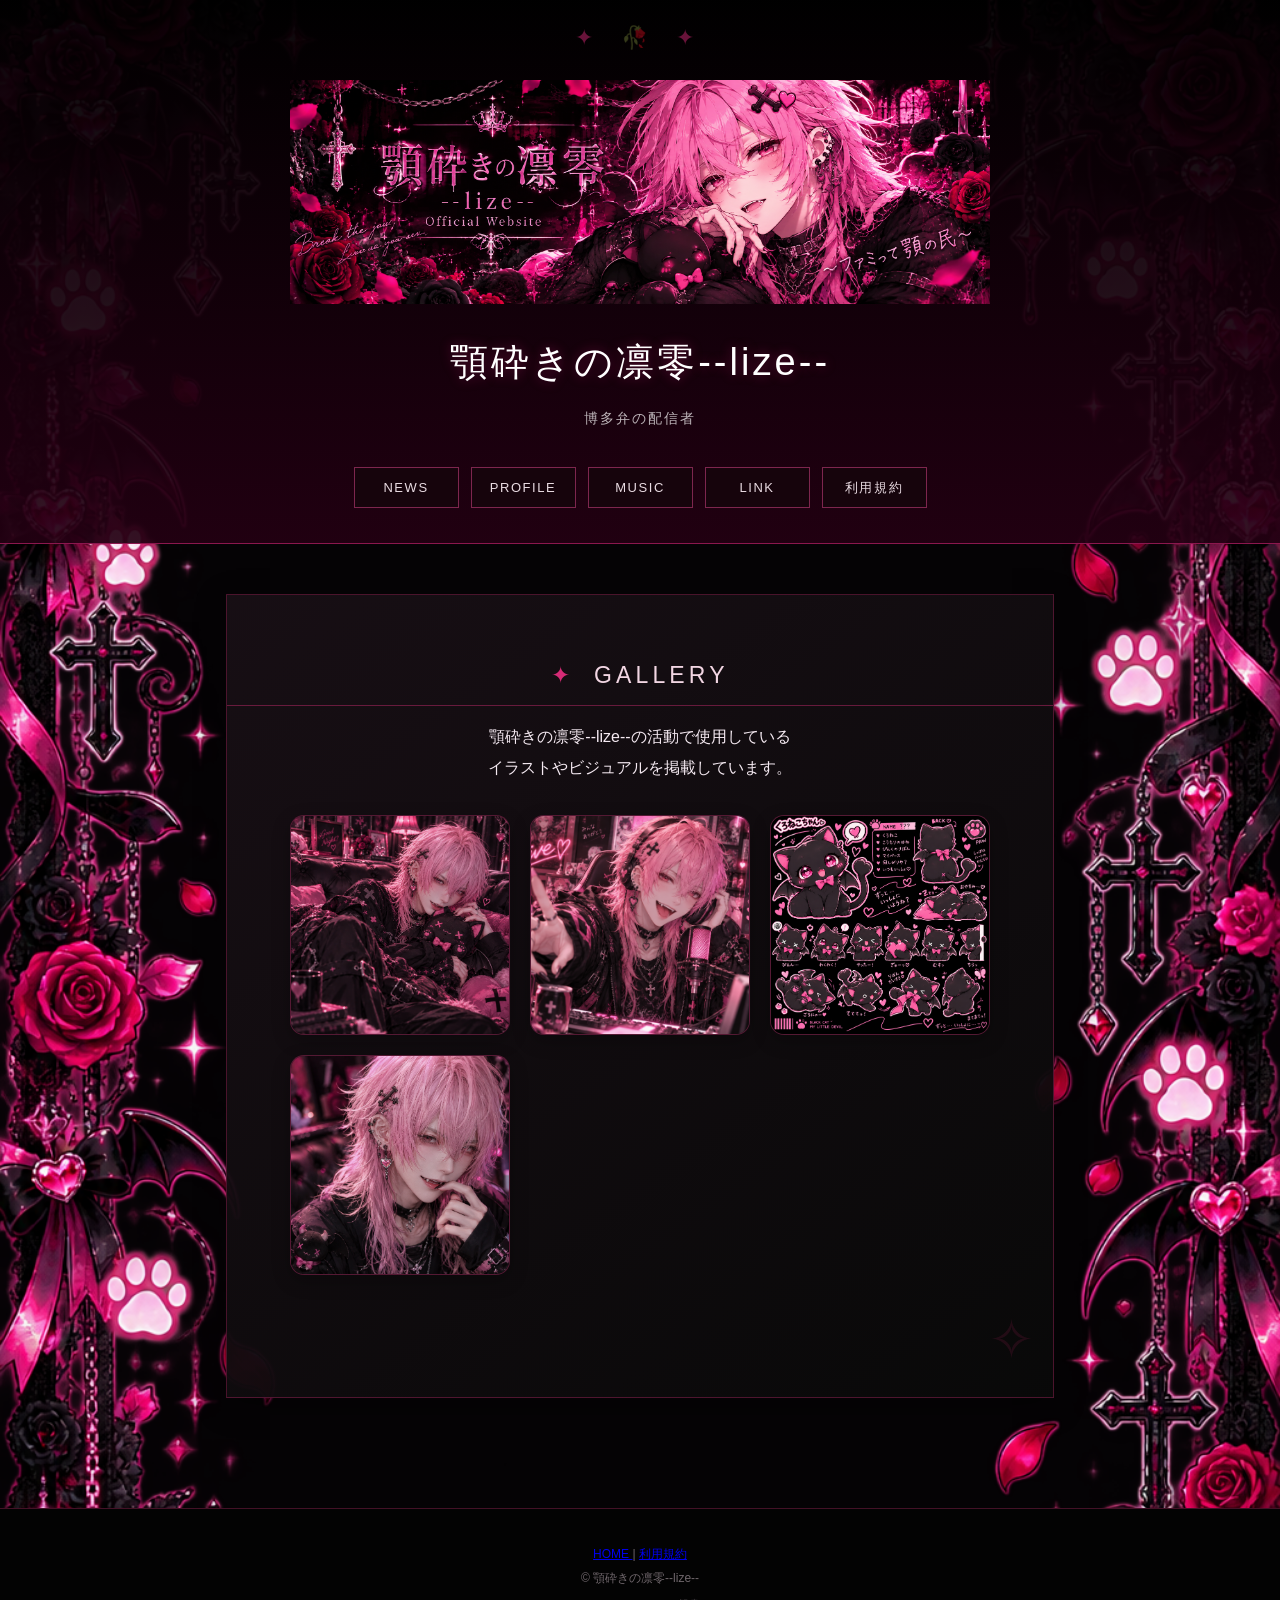
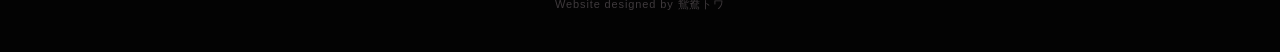
==== commit 3f635c39: "Remove GALLERY link from gallery.html Removed the GALLERY link from the navigation." ====
--- a/gallery.html
+++ b/gallery.html
@@ -58,10 +58,6 @@
 
       <a href="./index.html?from=gallery#music">
         MUSIC
-      </a>
-
-      <a href="./gallery.html">
-        GALLERY
       </a>
 
       <a href="./index.html?from=gallery#link">
